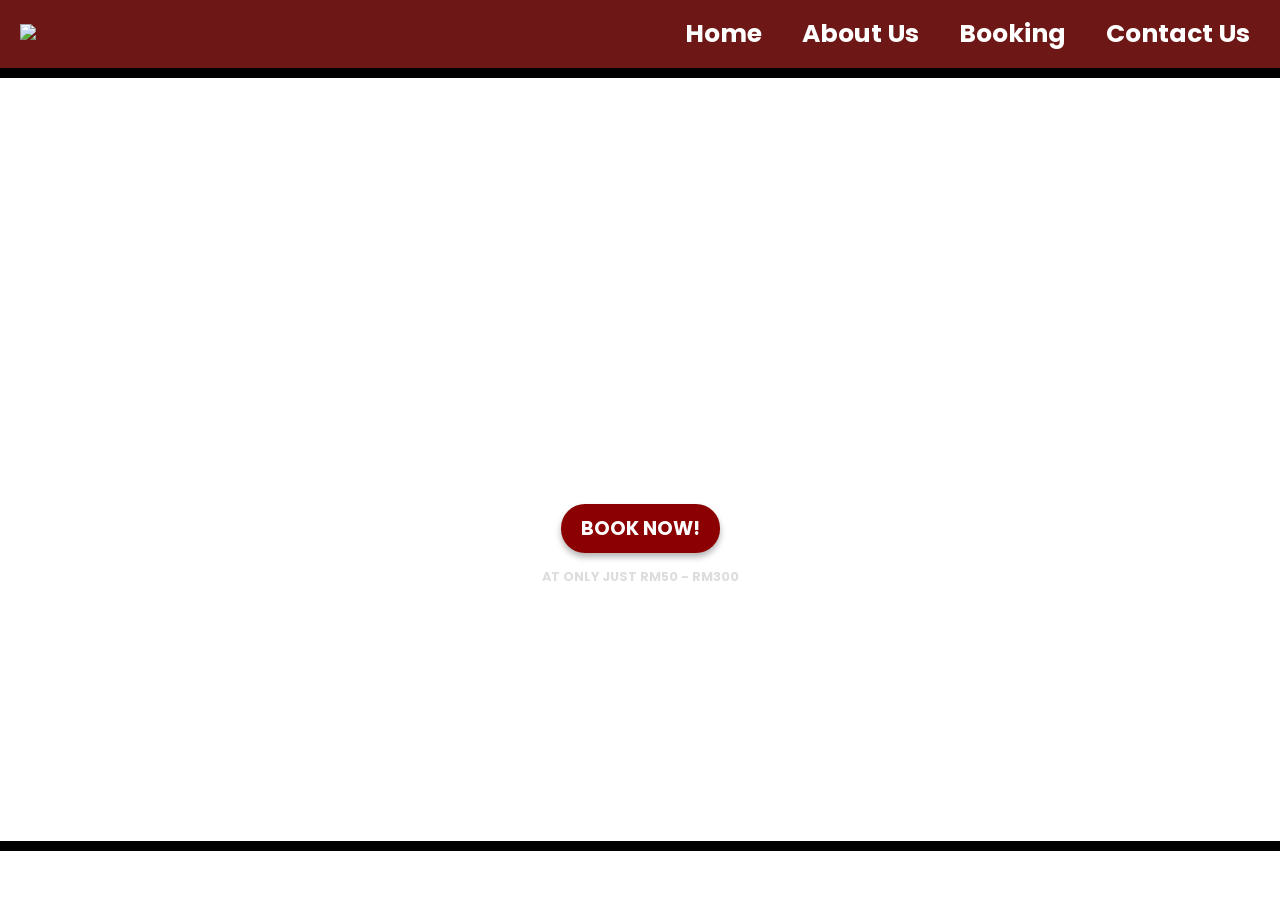
==== index.html @ 813ccb92 "Add files via upload" ====
<!DOCTYPE html>
<html lang="en">
<head>
    <title>Home</title>
    <link rel="stylesheet" type="text/css" href="style.css">
</head>
<body>


    <nav>
    <div class="logo">
        <img style="width: 100px;" src="media\momentusLogo.png">
    </div>
    <div class="navLinks">
        <a href="index.html">Home</a>
        <a href="about.html">About Us</a>
        <a href="index1.html">Booking</a>
        <a href="contact.html">Contact Us</a>
    </div>
</nav>


<div style="
    background-image: url('media/Hero.png');
    background-size: cover;
    background-position: center;
    height: 87vh; 
    display: flex;
    justify-content: center; 
    align-items: center; 
    text-align: center;
    color: white;
    font-family: 'Poppins';
    border-top: 10px solid black; /* Top border */
    border-bottom: 10px solid black; /* Bottom border */
">
    <div style="
        display: flex;
        flex-direction: column;
        justify-content: center;
        align-items: center;
        gap: 10px;
        backdrop-filter: blur(4px);
        padding: 20px;
        border-radius: 10px;
    ">
        <h1 style="font-size: 4rem; font-weight: bold; margin: 0;">MOMENTUS</h1>
        <p style="font-size: 1.5rem; margin: 10px 0; font-weight: 600;">NEED A PHOTOGRAPHER?</p>
        <a href="index1.html"><button style="
            background-color: #8B0000;
            color: white;
            font-size: 1.2rem;
            font-family: 'Poppins';
            border: none;
            border-radius: 24px;
            padding: 10px 20px;
            cursor: pointer;
            box-shadow: 0px 4px 6px rgba(0, 0, 0, 0.3);
            transition: transform 0.2s ease-in-out, background-color 0.3s;
        ">
            BOOK NOW!
        </button></a>
        <p style="font-size: 0.8rem; margin-top: 5px; color: #ddd;">AT ONLY JUST RM50 - RM300</p>
    </div>
</div>
</body>
</html>
---- style.css ----
* {
    margin: 0;
    padding: 0;
    box-sizing: border-box;
}

@font-face {
  font-family: 'Poppins'; /* The name you will use in your CSS */
  src: url('Poppins.ttf') format('truetype'); /* Path to your .ttf file */
}


nav {
    display: flex;
    justify-content: space-between;
    align-items: center;
    background-color: #6E1717;
    padding: 10px 20px;
    width: 100%; 
}

nav .logo {
    flex: 0 1 auto; 
}

nav .navLinks {
    display: flex; 
}

nav a {
    box-shadow: inset 0 0 0 0 #8D3939;
    border-radius: 5px;
    color: white;
    text-decoration: none;
    padding: 5px 10px;
    font-size: 25px;
    font-family: 'Poppins', sans-serif;
    display: block;
    text-align: center;
    transition: color .3s ease-in-out, box-shadow .3s ease-in-out;
    margin-left: 20px; 
}

nav a:hover {
    color: white;
    box-shadow: inset 200px 0 0 0 #8D3939;
    border-radius: 5px;
}



.bookingTitle {text-align: center; font-family: 'Poppins'; font-size: 35px}
.bookingForm label {text-align: center;}

.aboutContainer {
    display: flex;
    align-items: center;
    justify-content: center;
    padding: 20px;
    max-width: 1300px;
    margin: 30px auto;
    background-color: white;
    border: 7px solid #8b0000;
    border-radius: 10px;
    box-shadow: 0 4px 10px rgba(0, 0, 0, 0.2);
}

.aboutImage {
    flex: 1;
    padding-right: 20px;
}

.aboutImage img {
    width: 100%;
    border-radius: 5px;
}

.aboutContent {
    flex: 2;
}

.aboutContent p {
    margin-bottom: 10px;
    line-height: 1.6;
    font-family: 'Poppins';
    font-size: 20px;
}

.reviewsContainer {
    max-width: 1300px;
    margin: 0 auto;
    text-align: center;
}

.Leader {
    font-size: 35px;
    margin-bottom: 20px;
    font-family: 'Poppins';
    text-align: center;
}

.reviewCard {
    background: #fff;
    border: 7px solid #8b0000;
    border-radius: 10px;
    padding: 15px;
    margin-bottom: 20px;
    box-shadow: 0 2px 5px rgba(0, 0, 0, 0.1);
    text-align: left;
}

.reviewHeader {
    display: flex;
    align-items: center;
    justify-content: space-between;
}

.reviewName{
    font-family: 'Poppins';
    font-size: 25px;
    text-decoration: underline;
}

.reviewText {
    font-family: 'Poppins';
    font-size: 20px;
}


#star{width: 30px}

.member {
    display: flex;
    flex-direction: column;
    align-items: center; 
    width: 200px;
    margin: 20px;
    text-align: center;
}

.member img {
    border-radius: 50%;
    width: 300px;
    height: 300px;
    border: 10px solid black;
}

.member h2 {
    margin-top: 10px;
    font-size: 30px;
    font-family: 'Poppins';
    text-align: center;
}


.memberC {
    display: flex;
    flex-wrap: wrap; 
    align-items: center;
    justify-content: center; 
    gap: 100px; 
    margin-top: 20px;
}


.bookNowButton:hover {
    background-color: #A00000;
    transform: scale(1.05);
}



.bookingForm {
    background-color: #f0f0f0;
    padding: 20px;
    border-radius: 10px;
    max-width: 500px;
    margin: 0 auto;
    box-shadow: 0 2px 5px rgba(0, 0, 0, 0.1);
    border: 5px solid #6E1717;
}

.bookingForm label {
    display: block;
    font-weight: bold;
    margin-bottom: 5px;
}

.bookingForm input[type="text"],
.bookingForm input[type="email"],
.bookingForm input[type="date"],
.bookingForm input[type="time"],
.bookingForm textarea {
    width: 100%;
    padding: 10px;
    margin-bottom: 20px;
    border: 3px solid black;
    border-radius: 5px;
    box-sizing: border-box;
    font-size: 14px;
    color: #555;
}

.bookingForm input::placeholder,
.bookingForm textarea::placeholder {
    color: #ccc;
    font-family: 'Poppins';
}

.bookingForm input[type="submit"] {
    background-color: #555;
    color: #fff;
    padding: 10px 15px;
    border: none;
    border-radius: 5px;
    font-size: 16px;
    cursor: pointer;
}

.bookingForm input[type="submit"]:hover {
    background-color: #333;
}

.contactForm {
    background-color: #f0f0f0;
    padding: 20px;
    border-radius: 10px;
    max-width: 500px;
    margin: 0 auto;
    box-shadow: 0 2px 5px rgba(0, 0, 0, 0.1);
    border: 5px solid #6E1717;
}

.contactForm label {
    display: block;
    font-weight: bold;
    margin-bottom: 5px;
}

.contactForm input[type="text"],
.contactForm input[type="email"],
.contactForm input[type="date"],
.contactForm input[type="time"],
.contactForm input[type="integer"],
.contactForm textarea {
    width: 100%;
    padding: 10px;
    margin-bottom: 20px;
    border: 3px solid black;
    border-radius: 5px;
    box-sizing: border-box;
    font-size: 14px;
    color: #555;
}

.contactForm input::placeholder,
.contactForm textarea::placeholder {
    color: #ccc;
    font-family: 'Poppins';
}

.contactForm input[type="submit"] {
    background-color: #555;
    color: #fff;
    padding: 10px 15px;
    border: none;
    border-radius: 5px;
    font-size: 16px;
    cursor: pointer;
}

.contactForm input[type="submit"]:hover {
    background-color: #333;
}

.portFolio {
    display: flex;
    justify-content: space-between;
    gap: 20px;
}

.portie {
    width: 30%;
    height: auto;
    border-radius: 8px;
    box-shadow: 0 4px 8px rgba(0, 0, 0, 0.1);
}
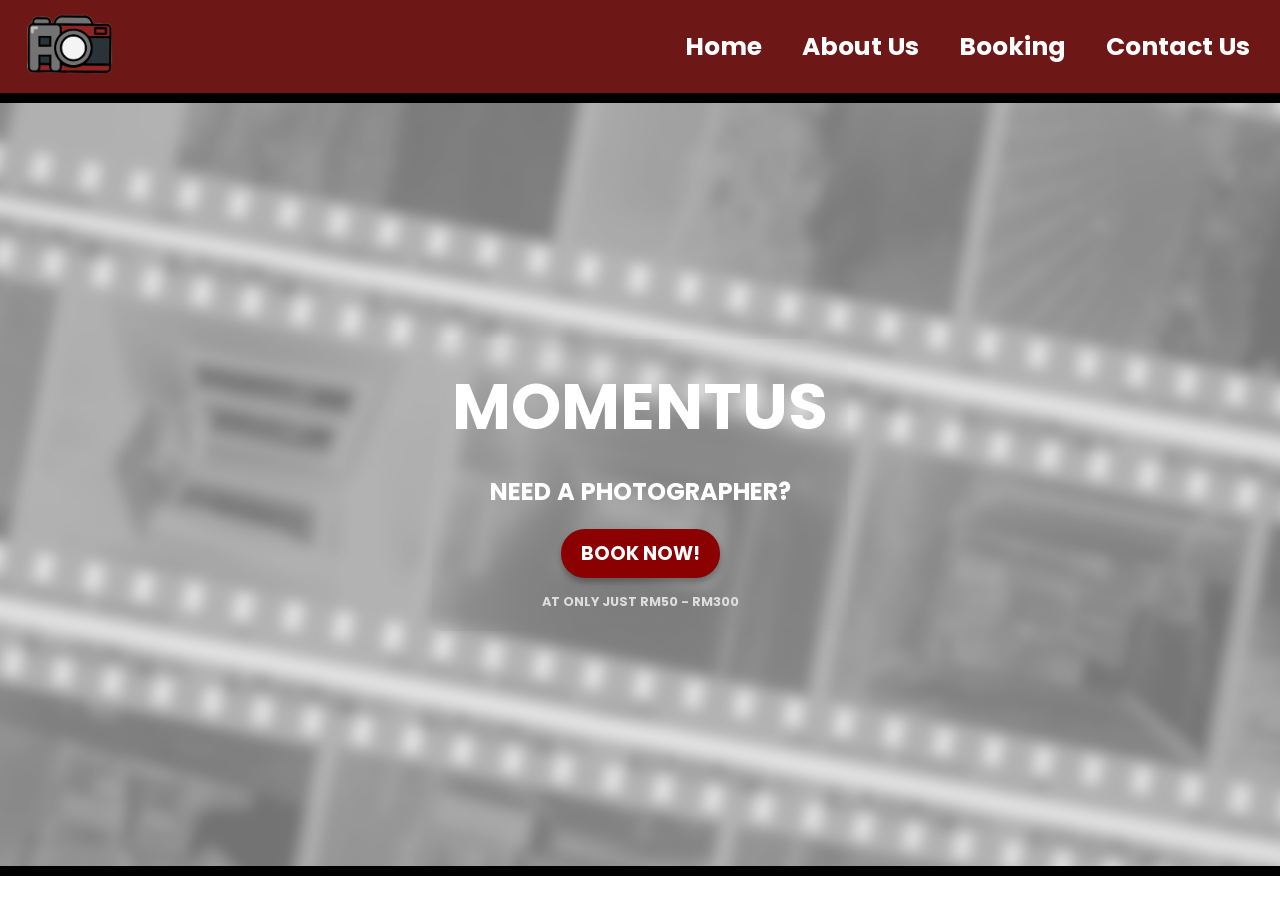
==== commit 7c932504: "Fix image paths and clean up HTML entities Updated image paths and removed HTML entity encoding." ====
--- a/index.html
+++ b/index.html
@@ -9,7 +9,7 @@
 
     <nav>
     <div class="logo">
-        <img style="width: 100px;" src="media\momentusLogo.png">
+        <img style="width: 100px;" src="momentusLogo.png">
     </div>
     <div class="navLinks">
         <a href="index.html">Home</a>
@@ -21,7 +21,7 @@
 
 
 <div style="
-    background-image: url('media/Hero.png');
+    background-image: url('Hero.png');
     background-size: cover;
     background-position: center;
     height: 87vh; 
@@ -64,4 +64,4 @@
     </div>
 </div>
 </body>
-</html>+</html>
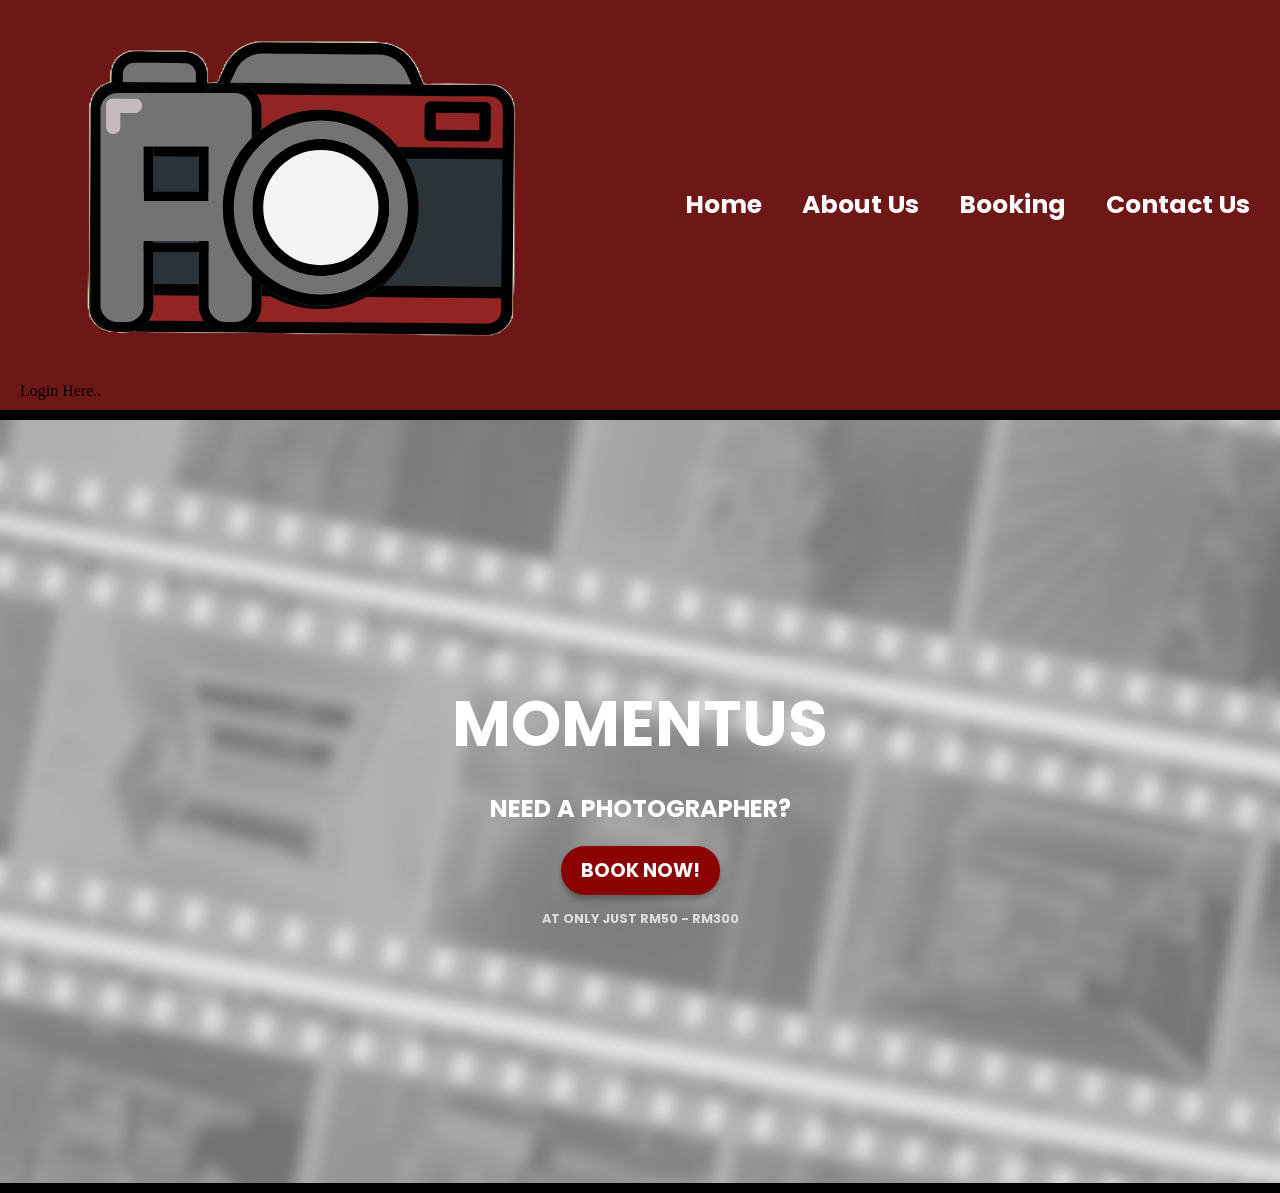
==== commit 6901d9c8: "Add logo container and login link in navigation" ====
--- a/index.html
+++ b/index.html
@@ -7,10 +7,13 @@
 <body>
 
 
-    <nav>
-    <div class="logo">
-        <img style="width: 100px;" src="momentusLogo.png">
-    </div>
+<nav>
+        <div class="logo">
+            <div class="logo-container">
+                <a href="login.html"><img src="momentusLogo.png" alt="Momentus Logo"></a>
+                <div class="hover-text">Login Here..</div>
+            </div>
+        </div>
     <div class="navLinks">
         <a href="index.html">Home</a>
         <a href="about.html">About Us</a>
